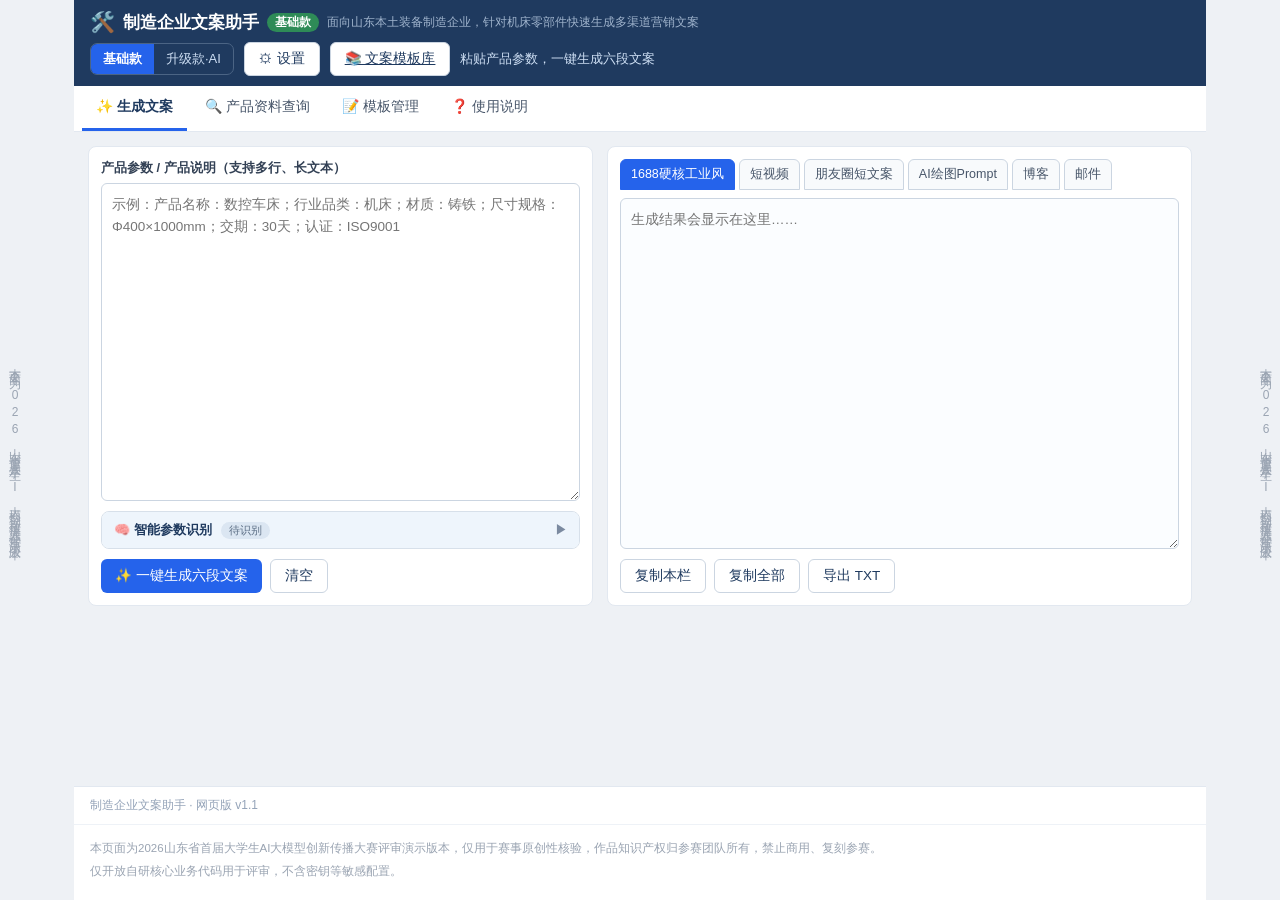
==== index.html @ b57a7cd6 "bisai" ====
<!DOCTYPE html>
<html lang="zh-CN">
<head>
<meta charset="UTF-8">
<meta name="viewport" content="width=device-width, initial-scale=1.0">
<title>制造企业文案助手 - 山东中小制造企业AI营销文案生成工具</title>
<meta name="description" content="面向山东中小制造企业的 AI 文案助手：粘贴产品参数，一键生成 1688、短视频、朋友圈、AI 绘图提示词、博客、商务邮件六段营销文案，内置 110 个产品 330 套行业文案模板，支持广告法合规检测。">
<meta name="keywords" content="制造企业文案,AI营销文案,机床文案,短视频脚本,1688文案,山东制造业,文案生成工具">
<meta name="robots" content="index,follow">
<meta property="og:type" content="website">
<meta property="og:title" content="制造企业文案助手 - 山东中小制造企业AI营销文案生成工具">
<meta property="og:description" content="粘贴产品参数，一键生成六段营销文案，内置 110 个产品 330 套行业模板。">
<link rel="stylesheet" href="styles.css">
</head>
<body>
<div class="app">
  <header class="topbar">
    <div class="brand">
      <span class="logo">🛠️</span>
      <span class="title">制造企业文案助手</span>
      <span id="modeBadge" class="badge badge-basic">基础款</span>
      <span class="title-sub">面向山东本土装备制造企业，针对机床零部件快速生成多渠道营销文案</span>
    </div>
    <div class="top-actions">
      <div class="mode-switch" id="modeSwitch">
        <button class="ms-btn active" data-mode="basic">基础款</button>
        <button class="ms-btn" data-mode="pro">升级款·AI</button>
      </div>
      <button id="btnSettings" class="btn btn-ghost" title="配置 AI 密钥">⚙ 设置</button>
      <a href="library.html" class="btn btn-ghost" id="btnLibrary" title="浏览 110 个产品 · 330 套现成文案模板">📚 文案模板库</a>
      <span id="hint" class="hint">粘贴产品参数，一键生成六段文案</span>
    </div>
  </header>

  <nav class="tabs">
    <button class="tab-btn active" data-tab="gen">✨ 生成文案</button>
    <button class="tab-btn" data-tab="product">🔍 产品资料查询</button>
    <button class="tab-btn" data-tab="template" id="tabBtnTemplate">📝 模板管理</button>
    <button class="tab-btn" data-tab="help">❓ 使用说明</button>
  </nav>

  <!-- ===== 生成文案 ===== -->
  <section class="panel active" id="tab-gen">
    <!-- 首屏说明：给搜索引擎和首次访问者看的文字（默认隐藏视觉，仅屏幕阅读器与爬虫可读） -->
    <div class="seo-lead">
      <h1>制造企业文案助手</h1>
      <p>面向山东中小制造企业的 AI 营销文案生成工具：粘贴产品参数，一键生成 1688 商品文案、短视频口播、朋友圈短文案、AI 绘图提示词、博客文章与商务邮件六段营销内容；内置机床、五金、建材、橡塑等行业文案模板库，支持产品资料按编号查询与广告法绝对化用语合规检测。</p>
    </div>
    <div id="proNotice" class="pro-notice" style="display:none">
      <span>🤖 升级款·AI 模式：将调用你配置的大模型生成更丰富的文案。</span>
      <span id="proKeyState" class="pro-key-state"></span>
    </div>
    <div class="gen-layout">
      <div class="gen-input-col">
        <label class="lbl">产品参数 / 产品说明（支持多行、长文本）</label>
        <textarea id="inputText" placeholder="示例：产品名称：数控车床；行业品类：机床；材质：铸铁；尺寸规格：Φ400×1000mm；交期：30天；认证：ISO9001"></textarea>

        <!-- 智能参数提取：自动填充结构化表单 + 缺失校验 -->
        <div id="smartParam" class="smart-param">
          <div class="smart-param-head" id="smartParamHead">
            <span>🧠 智能参数识别 <span id="smartParamBadge" class="smart-badge">待识别</span></span>
            <span class="smart-toggle" id="smartParamArrow">▶</span>
          </div>
          <div class="smart-param-body" id="smartParamBody" style="display:none">
            <div class="lbl" style="margin-bottom:6px">识别到的参数（可直接修改，生成时按此为准）：</div>
            <div class="smart-grid">
              <div class="smart-field"><label>产品名称</label><input id="pfProduct" data-pf="product" placeholder="未识别"></div>
              <div class="smart-field"><label>材质</label><input id="pfMaterial" data-pf="material" placeholder="未识别"></div>
              <div class="smart-field"><label>规格尺寸</label><input id="pfSpec" data-pf="spec" placeholder="未识别"></div>
              <div class="smart-field"><label>加工精度</label><input id="pfPrecision" data-pf="precision" placeholder="未识别"></div>
              <div class="smart-field"><label>认证</label><input id="pfCert" data-pf="cert" placeholder="未识别"></div>
              <div class="smart-field"><label>交期</label><input id="pfDelivery" data-pf="delivery" placeholder="未识别"></div>
              <div class="smart-field smart-field-wide"><label>适用场景</label><input id="pfScene" data-pf="scene" placeholder="未识别"></div>
            </div>
            <div id="smartTips" class="smart-tips" style="display:none"></div>
            <div class="row-actions" style="margin-top:8px">
              <button id="btnSmartReextract" class="btn btn-ghost">🔄 重新识别</button>
              <button id="btnSmartContinue" class="btn btn-primary" style="display:none">仍然继续生成</button>
            </div>
          </div>
        </div>
        <div id="styleReqWrap" style="display:none">
          <label class="lbl" style="margin-top:10px">文案风格需求（按老板的要求生成，可留空）</label>
          <textarea id="styleReq" placeholder="例如：要接地气、突出性价比；面向经销商批发；语气硬气点、强调耐用抗造；不要用夸张词汇……"></textarea>
        </div>
        <div class="row-actions">
          <button id="btnGenerate" class="btn btn-primary">✨ 一键生成六段文案</button>
          <button id="btnClear" class="btn btn-ghost">清空</button>
          <button id="btnPolishToggle" class="btn btn-ghost" style="display:none">✍ 智能润色原文案</button>
        </div>

        <!-- 智能润色面板 -->
        <div id="polishPanel" class="polish-panel" style="display:none">
          <label class="lbl">粘贴你要润色的原文案</label>
          <textarea id="polishInput" placeholder="把你的原始文案粘贴进来，例如一段产品介绍、一段朋友圈文案……"></textarea>
          <label class="lbl" style="margin-top:10px">特殊需求（可选，留空则按原文直接润色并原样保留格式）</label>
          <input id="polishStyle" class="polish-style-input" placeholder="如：更接地气口语化 / 精简到300字 / 扩写成正式邮件 / 给出修改说明与对比">
          <div class="row-actions">
            <button id="btnPolishRun" class="btn btn-primary">✍ 开始润色</button>
            <button id="btnPolishCopy" class="btn btn-ghost">复制结果</button>
          </div>
          <div class="lbl" style="margin-top:8px">润色结果</div>
          <textarea id="polishOutput" readonly placeholder="润色后的文案会显示在这里……"></textarea>
        </div>
      </div>
      <div class="gen-output-col">
        <div class="out-tabs" id="outTabs"></div>
        <div class="out-content">
          <textarea id="outText" readonly placeholder="生成结果会显示在这里……"></textarea>
        </div>
        <div class="out-actions">
          <button id="btnCopyOne" class="btn btn-ghost">复制本栏</button>
          <button id="btnCopyAll" class="btn btn-ghost">复制全部</button>
          <button id="btnExportTxt" class="btn btn-ghost">导出 TXT</button>
        </div>
      </div>
    </div>
  </section>

  <!-- ===== 产品资料查询 ===== -->
  <section class="panel" id="tab-product">
    <div class="prod-toolbar">
      <label class="lbl-inline">产品编号：</label>
      <input id="prodKeyword" type="text" placeholder="输入编号，如 CK6140" autocomplete="off">
      <button id="btnProdSearch" class="btn btn-primary">查询</button>
      <button id="btnProdImport" class="btn btn-ghost">📂 导入资料（Excel/CSV）</button>
      <input id="prodFile" type="file" accept=".xlsx,.xls,.csv" style="display:none">
      <button id="btnProdReload" class="btn btn-ghost">重新加载</button>
      <span id="prodHint" class="hint small"></span>
    </div>
    <div class="prod-candidates" id="candBox" style="display:none">
      <div class="cand-title">未精确匹配，可能是以下产品（点击选择）</div>
      <div id="candList" class="cand-list"></div>
    </div>
    <div class="prod-main">
      <div class="prod-table-wrap">
        <div class="prod-table-title">产品列表（全部产品；点击某行查看 / 编辑 / 删除）</div>
        <div class="prod-table-scroll">
          <table class="prod-table">
            <thead><tr><th>产品编号</th><th>产品名称</th><th>行业品类</th><th>材质</th></tr></thead>
            <tbody id="prodTbody"></tbody>
          </table>
        </div>
      </div>
      <div class="prod-detail-wrap">
        <div class="prod-table-title">产品详细资料</div>
        <textarea id="prodDetail" readonly placeholder="点击表格某行查看详情……"></textarea>
        <div class="prod-actions">
          <button id="btnProdFill" class="btn btn-ghost" disabled>填入参数框</button>
          <button id="btnProdGen" class="btn btn-primary" disabled>填入并生成</button>
          <button id="btnProdEdit" class="btn btn-ghost" disabled>✏ 编辑</button>
          <button id="btnProdDel" class="btn btn-danger" disabled>🗑 删除</button>
        </div>
      </div>
    </div>
  </section>

  <!-- ===== 模板管理 ===== -->
  <section class="panel" id="tab-template">
    <div class="tpl-toolbar">
      <label class="lbl-inline">选择行业：</label>
      <select id="tplIndustry" class="sel"></select>
      <button id="btnTplAdd" class="btn btn-ghost">＋ 新增行业</button>
      <button id="btnTplDel" class="btn btn-danger">🗑 删除行业</button>
      <span class="grow"></span>
      <button id="btnTplImport" class="btn btn-ghost">📥 导入</button>
      <button id="btnTplExport" class="btn btn-ghost">📤 导出</button>
      <button id="btnTplReset" class="btn btn-ghost">🔄 恢复默认</button>
      <input id="tplFile" type="file" accept=".json" style="display:none">
    </div>
    <div id="tplHint" class="hint small">提示：每个字段可存 4 套备选（版本1/2/3 + 自定义），生成时使用当前选中的那一套。</div>
    <div class="tpl-fields" id="tplFields"></div>
    <div class="tpl-savebar">
      <button id="btnTplSave" class="btn btn-primary">💾 保存模板</button>
    </div>
  </section>

  <!-- ===== 使用说明 ===== -->
  <section class="panel" id="tab-help">
    <div class="help">
      <h2>制造企业文案助手 · 网页版</h2>
      <p>本网页版提供<b>基础款</b>能力：用内置的<b>行业模板</b>把产品参数套成六段营销文案，<b>无需联网、无需密钥、打开即用</b>。</p>
      <h3>快速上手</h3>
      <ol>
        <li>在「✨ 生成文案」里粘贴产品参数（带上「产品名称 / 行业品类 / 材质 / 尺寸规格 / 交期 / 认证」效果最佳），点「一键生成六段文案」。</li>
        <li>结果分 6 个标签：1688 硬核工业风、短视频、朋友圈短文案、AI 绘图 Prompt、博客、邮件。</li>
        <li>「🔍 产品资料查询」可导入你自己的 Excel/CSV 产品库，按编号查询、点行查看、编辑、删除。</li>
        <li>「📝 模板管理」可改各行业模板：每个字段有 4 套备选（版本1 稳健 / 版本2 激情 / 版本3 专业 / 自定义）。</li>
      </ol>
      <h3>关于数据保存</h3>
      <p>网页版的数据（产品库、模板修改、AI 密钥）保存在<b>当前浏览器本地</b>。清理浏览器缓存 / 换浏览器会丢失，重要数据请用「📤 导出」备份。</p>
      <h3>两档模式：基础款 / 升级款</h3>
      <ul>
        <li><b>基础款</b>（默认，无需联网）：用内置行业模板套用生成，打开即用、无需密钥。</li>
        <li><b>升级款·AI</b>：点右上角「⚙ 设置」填入你自己的大模型 API 密钥（如 DeepSeek），保存后切到「升级款·AI」，即可让模型生成更丰富、更贴合的文案。<b>密钥只存你本机浏览器，不会上传</b>。若浏览器直连接口报跨域/网络错误，属正常网络限制，可在「设置」里改用支持跨域的代理接口地址。</li>
      </ul>
    </div>
  </section>

  <footer class="footer">
    <span>制造企业文案助手 · 网页版 v1.1</span>
  </footer>
  <div class="page-disclaimer">
    <p>本页面为2026山东省首届大学生AI大模型创新传播大赛评审演示版本，仅用于赛事原创性核验，作品知识产权归参赛团队所有，禁止商用、复刻参赛。</p>
    <p>仅开放自研核心业务代码用于评审，不含密钥等敏感配置。</p>
  </div>
</div>

<!-- 左右两侧竖排赛事水印 -->
<div class="contest-side contest-left">本页面为2026山东省首届大学生AI大模型创新传播大赛评审演示版本</div>
<div class="contest-side contest-right">本页面为2026山东省首届大学生AI大模型创新传播大赛评审演示版本</div>

<!-- AI 设置弹层 -->
<div class="modal-overlay" id="settingsModal" style="display:none">
  <div class="modal-box">
    <h3>⚙ AI 设置（升级款）</h3>
    <p class="modal-tip">密钥只保存在<b>你自己的浏览器</b>，不会上传到任何服务器。<br>默认用 DeepSeek 官方接口，也可改成任意 OpenAI 兼容接口。</p>
    <label class="modal-lbl">接口地址（API URL）</label>
    <input id="setApiUrl" class="modal-input" type="text" placeholder="https://api.deepseek.com/v1/chat/completions">
    <label class="modal-lbl">API 密钥（Key）</label>
    <input id="setApiKey" class="modal-input" type="password" placeholder="sk-...">
    <label class="modal-lbl">模型名称（Model）</label>
    <input id="setModel" class="modal-input" type="text" placeholder="deepseek-chat">
    <div class="modal-bar">
      <button id="setTestBtn" class="btn btn-ghost">测试连接</button>
      <span class="grow"></span>
      <button id="setCancelBtn" class="btn btn-ghost">取消</button>
      <button id="setSaveBtn" class="btn btn-primary">保存</button>
    </div>
  </div>
</div>

<!-- 已内嵌的数据 -->
<script src="templates.js"></script>
<script src="keywords.js"></script>
<script src="general.js"></script>
<!-- 广告法合规检测（绝对化用语自动扫描/替换） -->
<script src="compliance.js"></script>
<!-- 智能参数提取（本地规则，零依赖） -->
<script src="parser.js"></script>
<!-- 主逻辑（含纯前端 xlsx/csv 解析，零外部依赖） -->
<script src="app.js"></script>
</body>
</html>
---- styles.css ----
/* ===== 制造企业文案助手 · 网页版 样式 ===== */
/* 首屏说明：视觉隐藏，但搜索引擎与读屏软件可读（用来承载 h1 与描述文字） */
.seo-lead { position: absolute; width: 1px; height: 1px; margin: -1px; padding: 0; overflow: hidden; clip: rect(0 0 0 0); clip-path: inset(50%); white-space: nowrap; border: 0; }
/* 模板库：6字段展示 */
.tpl-fields { display: flex; flex-direction: column; gap: 10px; margin-top: 14px; }
.tpl-field-row { display: flex; gap: 12px; padding: 10px 12px; background: #f7fbff; border: 1px solid #e2ebf4; border-radius: 8px; }
.tpl-field-name { flex: 0 0 120px; font-weight: 600; color: #1f3a5f; font-size: 13px; }
.tpl-field-val { flex: 1; color: #2b3a4a; font-size: 13.5px; line-height: 1.75; white-space: pre-wrap; }
.tpl-list { margin: 0; padding-left: 20px; }
.tpl-list li { margin: 2px 0; }
/* 智能参数识别区 */
.smart-param { margin-top: 10px; border: 1px solid #d7e0ea; border-radius: 8px; background: #f7fbff; overflow: hidden; }
.smart-param-head { display: flex; justify-content: space-between; align-items: center; padding: 9px 12px; cursor: pointer; font-weight: 600; font-size: 13px; color: #1f3a5f; background: #eef5fc; user-select: none; }
.smart-param-head:hover { background: #e5f0fa; }
.smart-badge { display: inline-block; margin-left: 6px; padding: 1px 8px; border-radius: 10px; font-size: 11px; font-weight: 500; background: #dbe6f2; color: #5c6f86; }
.smart-badge.ok { background: #d6f0dd; color: #1f7a3d; }
.smart-badge.warn { background: #fdeccd; color: #9a6a00; }
.smart-toggle { color: #7b8aa0; font-size: 12px; transition: transform .15s; }
.smart-toggle.open { transform: rotate(90deg); }
.smart-param-body { padding: 12px; border-top: 1px solid #e2ebf4; }
.smart-grid { display: grid; grid-template-columns: 1fr 1fr; gap: 8px 12px; }
.smart-field { display: flex; flex-direction: column; }
.smart-field-wide { grid-column: 1 / -1; }
.smart-field label { font-size: 12px; color: #5c6f86; margin-bottom: 3px; }
.smart-field input { padding: 7px 9px; border: 1px solid #cfdae6; border-radius: 6px; font-size: 13px; font-family: inherit; background: #fff; }
.smart-field input:focus { outline: none; border-color: #4a90d9; box-shadow: 0 0 0 2px rgba(74,144,217,.15); }
.smart-field input.miss { border-color: #e6b36b; background: #fffaf0; }
.smart-tips { margin-top: 10px; padding: 9px 12px; border-radius: 6px; background: #fff7e6; border: 1px solid #ffe0a3; color: #8a5a00; font-size: 12.5px; line-height: 1.7; }
.smart-tips ul { margin: 0; padding-left: 18px; }
* { box-sizing: border-box; }
html, body { margin: 0; padding: 0; height: 100%; }
body {
  font-family: "Microsoft YaHei", "PingFang SC", "Segoe UI", Arial, sans-serif;
  background: #eef1f5; color: #1f2937; font-size: 14px;
}

/* 模式切换（顶部） */
.mode-switch { display: inline-flex; border: 1px solid #4b6484; border-radius: 7px; overflow: hidden; }
.ms-btn {
  background: transparent; color: #cfe0f5; border: none; padding: 6px 12px;
  font-size: 13px; cursor: pointer; font-family: inherit;
}
.ms-btn.active { background: #2563eb; color: #fff; font-weight: 700; }
.pro-notice {
  display: flex; align-items: center; gap: 12px; flex-wrap: wrap;
  background: #eff6ff; border: 1px solid #bfdbfe; color: #1e40af;
  border-radius: 8px; padding: 8px 12px; margin-bottom: 12px; font-size: 13px;
}
.pro-key-state { font-size: 12.5px; }
.pro-key-state.ok { color: #15803d; }
.pro-key-state.warn { color: #b45309; }
.modal-tip { font-size: 12.5px; color: #64748b; margin: 0 0 10px; line-height: 1.6; }
.app { max-width: 1180px; margin: 0 auto; min-height: 100vh; display: flex; flex-direction: column; padding-left: 24px; padding-right: 24px; }

/* 顶栏 */
.topbar {
  display: flex; align-items: center; justify-content: space-between;
  background: #1f3a5f; color: #fff; padding: 10px 16px; flex-wrap: wrap; gap: 8px;
}
.brand { display: flex; align-items: center; gap: 8px; flex-wrap: wrap; }
.logo { font-size: 20px; }
.title { font-size: 17px; font-weight: 700; }
.title-sub { font-size: 11.5px; color: #9fb3cc; font-weight: 400; line-height: 1.4; }
.badge { padding: 1px 8px; border-radius: 10px; font-size: 12px; font-weight: 700; color: #fff; }
.badge-basic { background: #2e8b57; }
.badge-pro { background: #2f6fd0; }
.top-actions { display: flex; align-items: center; gap: 10px; }
.hint { font-size: 12.5px; color: #cfe0f5; }
.hint.small { color: #6b7280; font-size: 12px; }

/* 按钮 */
.btn {
  border: none; border-radius: 6px; padding: 7px 14px; font-size: 13.5px;
  cursor: pointer; font-family: inherit; transition: filter .15s, opacity .15s;
}
.btn:hover { filter: brightness(1.06); }
.btn:active { filter: brightness(0.95); }
.btn:disabled { opacity: .45; cursor: not-allowed; }
.btn-primary { background: #2563eb; color: #fff; }
.btn-ghost { background: #fff; color: #1f3a5f; border: 1px solid #cbd5e1; }
.btn-danger { background: #fef2f2; color: #b91c1c; border: 1px solid #fca5a5; }
.btn-ghost:hover { background: #f1f5f9; }

/* 标签导航 */
.tabs { display: flex; gap: 4px; background: #fff; padding: 0 8px; border-bottom: 1px solid #e2e8f0; flex-wrap: wrap; }
.tab-btn {
  background: transparent; border: none; padding: 12px 14px; font-size: 14px;
  cursor: pointer; color: #475569; border-bottom: 3px solid transparent; font-family: inherit;
}
.tab-btn.active { color: #1f3a5f; border-bottom-color: #2563eb; font-weight: 700; }
.tab-btn:hover { color: #1f3a5f; }

/* 面板 */
.panel { display: none; padding: 14px; flex: 1; }
.panel.active { display: block; }

/* 生成区 */
.gen-layout { display: flex; gap: 14px; flex-wrap: wrap; }
.gen-input-col, .gen-output-col {
  background: #fff; border: 1px solid #e2e8f0; border-radius: 8px; padding: 12px;
  display: flex; flex-direction: column; min-height: 460px;
}
.gen-input-col { flex: 1 1 340px; }
.gen-output-col { flex: 1 1 420px; }
.lbl { font-weight: 700; color: #334155; margin-bottom: 6px; font-size: 13px; }
#inputText { flex: 1; width: 100%; min-height: 300px; resize: vertical; border: 1px solid #cbd5e1; border-radius: 6px; padding: 10px; font-family: inherit; font-size: 13.5px; line-height: 1.6; }
#styleReq { width: 100%; min-height: 84px; resize: vertical; border: 1px solid #cbd5e1; border-radius: 6px; padding: 9px 10px; font-family: inherit; font-size: 13.5px; line-height: 1.6; background: #fffdf5; }
.row-actions { display: flex; gap: 8px; margin-top: 10px; }

.out-tabs { display: flex; gap: 4px; flex-wrap: wrap; margin-bottom: 8px; }
.out-tab {
  border: 1px solid #cbd5e1; background: #f8fafc; border-radius: 6px 6px 0 0;
  padding: 6px 10px; font-size: 12.5px; cursor: pointer; font-family: inherit; color: #475569;
}
.out-tab.active { background: #2563eb; color: #fff; border-color: #2563eb; }
.out-content { flex: 1; display: flex; }
#outText { flex: 1; width: 100%; resize: vertical; border: 1px solid #cbd5e1; border-radius: 6px; padding: 10px; font-family: inherit; font-size: 13.5px; line-height: 1.65; background: #fbfdff; }
.out-actions { display: flex; gap: 8px; margin-top: 10px; }

/* 智能润色面板 */
.polish-panel { margin-top: 14px; padding: 12px; background: #f8fafc; border: 1px solid #e2e8f0; border-radius: 8px; }
#polishInput, #polishOutput { width: 100%; min-height: 90px; resize: vertical; border: 1px solid #cbd5e1; border-radius: 6px; padding: 9px 10px; font-family: inherit; font-size: 13.5px; line-height: 1.6; background: #fff; }
#polishOutput { background: #fbfdff; }
.polish-style-input { width: 100%; border: 1px solid #cbd5e1; border-radius: 6px; padding: 8px 10px; font-family: inherit; font-size: 13.5px; }

/* 产品查询 */
.prod-toolbar { display: flex; align-items: center; gap: 8px; flex-wrap: wrap; background: #fff; border: 1px solid #e2e8f0; border-radius: 8px; padding: 10px 12px; }
.lbl-inline { font-weight: 700; color: #334155; }
#prodKeyword { border: 1px solid #cbd5e1; border-radius: 6px; padding: 7px 10px; font-family: inherit; font-size: 13.5px; width: 220px; }
.prod-candidates { background: #fff; border: 1px solid #e2e8f0; border-radius: 8px; padding: 8px 12px; margin-top: 8px; }
.cand-title { font-size: 12.5px; color: #92400e; margin-bottom: 6px; }
.cand-list { display: flex; flex-wrap: wrap; gap: 6px; }
.cand-item { background: #fff7ed; border: 1px solid #fed7aa; border-radius: 6px; padding: 5px 10px; cursor: pointer; font-size: 12.5px; }
.cand-item:hover { background: #ffedd5; }

.prod-main { display: flex; gap: 14px; margin-top: 12px; flex-wrap: wrap; }
.prod-table-wrap, .prod-detail-wrap { background: #fff; border: 1px solid #e2e8f0; border-radius: 8px; padding: 10px; }
.prod-table-wrap { flex: 1 1 520px; display: flex; flex-direction: column; }
.prod-detail-wrap { flex: 1 1 320px; display: flex; flex-direction: column; }
.prod-table-title { font-weight: 700; color: #334155; font-size: 13px; margin-bottom: 8px; }
.prod-table-scroll { max-height: 420px; overflow: auto; border: 1px solid #e2e8f0; border-radius: 6px; }
.prod-table { width: 100%; border-collapse: collapse; font-size: 13px; }
.prod-table th { position: sticky; top: 0; background: #f1f5f9; text-align: left; padding: 8px 10px; font-weight: 700; color: #334155; border-bottom: 1px solid #e2e8f0; }
.prod-table td { padding: 7px 10px; border-bottom: 1px solid #f1f5f9; }
.prod-table tbody tr { cursor: pointer; }
.prod-table tbody tr:hover { background: #f0f7ff; }
.prod-table tbody tr.sel { background: #dbeafe; }
#prodDetail { flex: 1; min-height: 300px; resize: vertical; border: 1px solid #cbd5e1; border-radius: 6px; padding: 10px; font-family: inherit; font-size: 13.5px; line-height: 1.6; background: #fbfdff; }
.prod-actions { display: flex; gap: 8px; margin-top: 10px; flex-wrap: wrap; }

/* 模板管理 */
.tpl-toolbar { display: flex; align-items: center; gap: 8px; flex-wrap: wrap; background: #fff; border: 1px solid #e2e8f0; border-radius: 8px; padding: 10px 12px; }
.grow { flex: 1; }
.sel { border: 1px solid #cbd5e1; border-radius: 6px; padding: 6px 10px; font-family: inherit; font-size: 13.5px; }
.tpl-fields { margin-top: 12px; background: #fff; border: 1px solid #e2e8f0; border-radius: 8px; padding: 10px 12px; }
.tpl-field-row { display: flex; gap: 10px; align-items: flex-start; padding: 10px 0; border-bottom: 1px dashed #eef2f7; }
.tpl-field-label { flex: 0 0 200px; font-weight: 700; font-size: 13px; color: #334155; padding-top: 6px; }
.tpl-sub { font-weight: 400; color: #94a3b8; font-size: 11.5px; }
.tpl-field-mid { flex: 1; }
.tpl-input { width: 100%; border: 1px solid #cbd5e1; border-radius: 6px; padding: 8px 10px; font-family: inherit; font-size: 13.5px; line-height: 1.55; }
textarea.tpl-input { min-height: 76px; resize: vertical; }
.tpl-field-right { flex: 0 0 90px; }
.ver-sel { border: 1px solid #cbd5e1; border-radius: 6px; padding: 7px 8px; font-family: inherit; font-size: 13px; width: 100%; }
.tpl-savebar { margin-top: 12px; text-align: right; }

/* 使用说明 */
.help { background: #fff; border: 1px solid #e2e8f0; border-radius: 8px; padding: 18px 22px; line-height: 1.75; }
.help h2 { margin-top: 0; color: #1f3a5f; }
.help h3 { color: #2563eb; margin-bottom: 6px; }

/* 弹层 */
.modal-overlay { position: fixed; inset: 0; background: rgba(15,23,42,.45); display: flex; align-items: center; justify-content: center; z-index: 100; }
.modal-box { background: #fff; border-radius: 10px; padding: 18px 20px; width: 460px; max-width: 92vw; max-height: 86vh; overflow: auto; }
.modal-box h3 { margin-top: 0; color: #1f3a5f; }
.modal-lbl { display: block; font-size: 12.5px; color: #334155; font-weight: 700; margin: 8px 0 3px; }
.modal-input { width: 100%; border: 1px solid #cbd5e1; border-radius: 6px; padding: 7px 9px; font-family: inherit; font-size: 13.5px; }
.modal-bar { display: flex; gap: 8px; justify-content: flex-end; margin-top: 14px; }

/* 页脚 */
.footer { display: flex; align-items: center; gap: 10px; padding: 10px 16px; background: #fff; border-top: 1px solid #e2e8f0; font-size: 12px; color: #94a3b8; }

/* 底部灰色小字声明 */
.page-disclaimer { padding: 10px 16px 16px; background: #fff; border-top: 1px solid #eef2f7; }
.page-disclaimer p { margin: 4px 0; font-size: 11.5px; line-height: 1.6; color: #9aa4b2; }

/* 模板库：文案版本选择 */
.ver-bar { display: flex; align-items: center; gap: 6px; flex-wrap: wrap; margin: 6px 0 4px; }
.ver-bar-label { font-size: 13px; color: #475569; font-weight: 700; }
.ver-btn { border: 1px solid #cbd5e1; background: #f8fafc; border-radius: 14px; padding: 4px 12px; font-size: 12.5px; cursor: pointer; font-family: inherit; color: #475569; }
.ver-btn.active { background: #2e8b57; color: #fff; border-color: #2e8b57; font-weight: 700; }
.ver-angle { font-size: 12px; color: #94a3b8; margin-bottom: 8px; }
.lib-tag-v { background: #eafaf1; color: #2e8b57; }

/* 左右两侧竖排赛事水印 */
.contest-side {
  position: fixed;
  top: 50%;
  transform: translateY(-50%);
  writing-mode: vertical-rl;
  text-orientation: upright;
  letter-spacing: 3px;
  font-size: 12px;
  color: #9aa4b2;
  user-select: none;
  pointer-events: none;
  white-space: nowrap;
  z-index: 50;
}
.contest-left { left: 6px; }
.contest-right { right: 6px; }
@media (max-width: 900px) {
  .contest-side { display: none; }
}
.link { color: #2563eb; text-decoration: none; }
.link:hover { text-decoration: underline; }

/* 手机适配 */
@media (max-width: 720px) {
  .gen-input-col, .gen-output-col { min-height: auto; }
  #inputText { min-height: 180px; }
  .prod-table-wrap, .prod-detail-wrap { flex: 1 1 100%; }
  .tpl-field-row { flex-direction: column; }
  .tpl-field-label { flex-basis: auto; padding-top: 0; }
  .tpl-field-right { flex-basis: auto; width: 100%; }
  .title { font-size: 15px; }
}
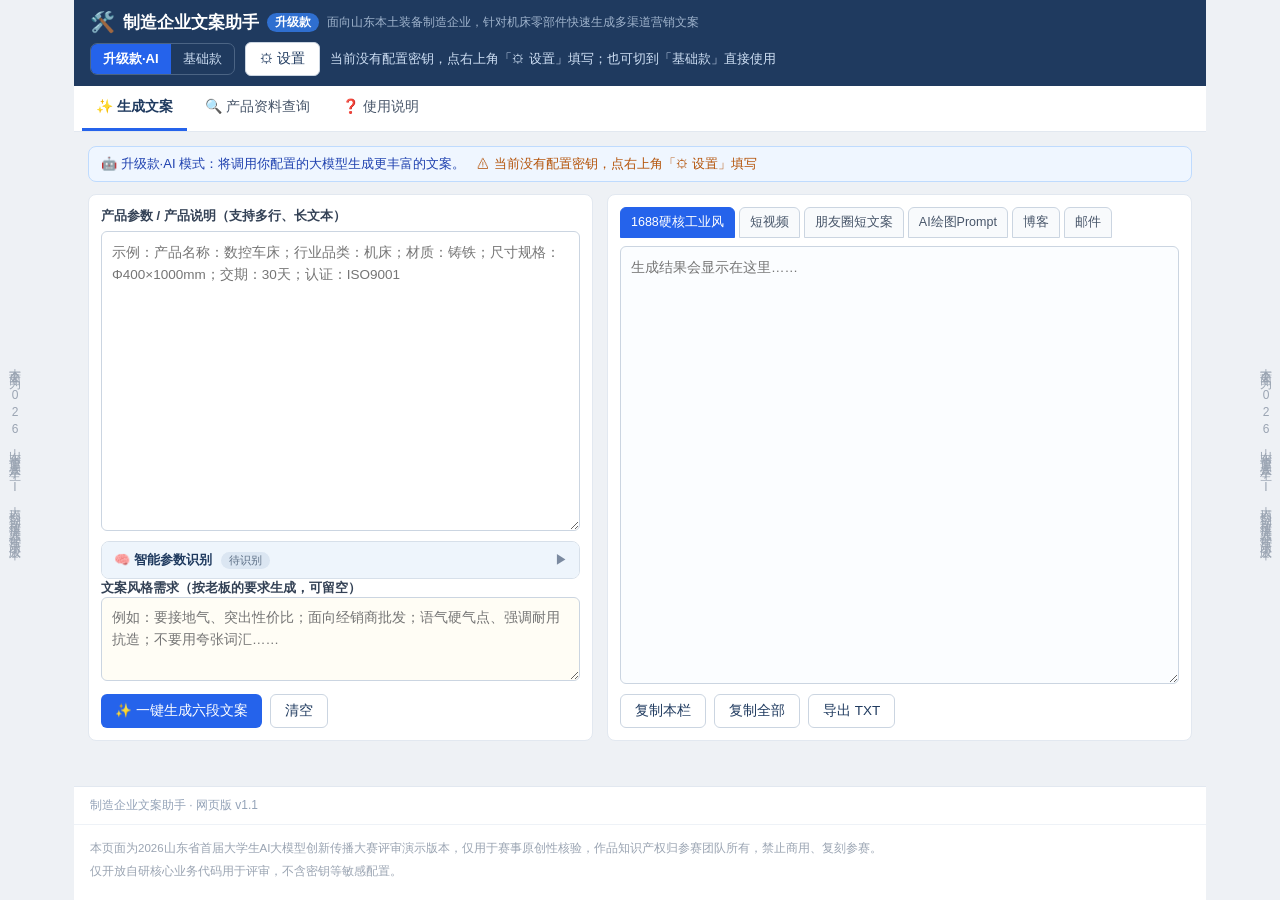
==== commit 7f10b9d7: "Add files via upload" ====
--- a/index.html
+++ b/index.html
@@ -18,13 +18,13 @@
     <div class="brand">
       <span class="logo">🛠️</span>
       <span class="title">制造企业文案助手</span>
-      <span id="modeBadge" class="badge badge-basic">基础款</span>
+      <span id="modeBadge" class="badge badge-pro">升级款</span>
       <span class="title-sub">面向山东本土装备制造企业，针对机床零部件快速生成多渠道营销文案</span>
     </div>
     <div class="top-actions">
       <div class="mode-switch" id="modeSwitch">
-        <button class="ms-btn active" data-mode="basic">基础款</button>
-        <button class="ms-btn" data-mode="pro">升级款·AI</button>
+        <button class="ms-btn active" data-mode="pro">升级款·AI</button>
+        <button class="ms-btn" data-mode="basic">基础款</button>
       </div>
       <button id="btnSettings" class="btn btn-ghost" title="配置 AI 密钥">⚙ 设置</button>
       <a href="library.html" class="btn btn-ghost" id="btnLibrary" title="浏览 110 个产品 · 330 套现成文案模板">📚 文案模板库</a>
@@ -86,21 +86,6 @@
         <div class="row-actions">
           <button id="btnGenerate" class="btn btn-primary">✨ 一键生成六段文案</button>
           <button id="btnClear" class="btn btn-ghost">清空</button>
-          <button id="btnPolishToggle" class="btn btn-ghost" style="display:none">✍ 智能润色原文案</button>
-        </div>
-
-        <!-- 智能润色面板 -->
-        <div id="polishPanel" class="polish-panel" style="display:none">
-          <label class="lbl">粘贴你要润色的原文案</label>
-          <textarea id="polishInput" placeholder="把你的原始文案粘贴进来，例如一段产品介绍、一段朋友圈文案……"></textarea>
-          <label class="lbl" style="margin-top:10px">特殊需求（可选，留空则按原文直接润色并原样保留格式）</label>
-          <input id="polishStyle" class="polish-style-input" placeholder="如：更接地气口语化 / 精简到300字 / 扩写成正式邮件 / 给出修改说明与对比">
-          <div class="row-actions">
-            <button id="btnPolishRun" class="btn btn-primary">✍ 开始润色</button>
-            <button id="btnPolishCopy" class="btn btn-ghost">复制结果</button>
-          </div>
-          <div class="lbl" style="margin-top:8px">润色结果</div>
-          <textarea id="polishOutput" readonly placeholder="润色后的文案会显示在这里……"></textarea>
         </div>
       </div>
       <div class="gen-output-col">
--- a/styles.css
+++ b/styles.css
@@ -117,12 +117,6 @@
 #outText { flex: 1; width: 100%; resize: vertical; border: 1px solid #cbd5e1; border-radius: 6px; padding: 10px; font-family: inherit; font-size: 13.5px; line-height: 1.65; background: #fbfdff; }
 .out-actions { display: flex; gap: 8px; margin-top: 10px; }
 
-/* 智能润色面板 */
-.polish-panel { margin-top: 14px; padding: 12px; background: #f8fafc; border: 1px solid #e2e8f0; border-radius: 8px; }
-#polishInput, #polishOutput { width: 100%; min-height: 90px; resize: vertical; border: 1px solid #cbd5e1; border-radius: 6px; padding: 9px 10px; font-family: inherit; font-size: 13.5px; line-height: 1.6; background: #fff; }
-#polishOutput { background: #fbfdff; }
-.polish-style-input { width: 100%; border: 1px solid #cbd5e1; border-radius: 6px; padding: 8px 10px; font-family: inherit; font-size: 13.5px; }
-
 /* 产品查询 */
 .prod-toolbar { display: flex; align-items: center; gap: 8px; flex-wrap: wrap; background: #fff; border: 1px solid #e2e8f0; border-radius: 8px; padding: 10px 12px; }
 .lbl-inline { font-weight: 700; color: #334155; }
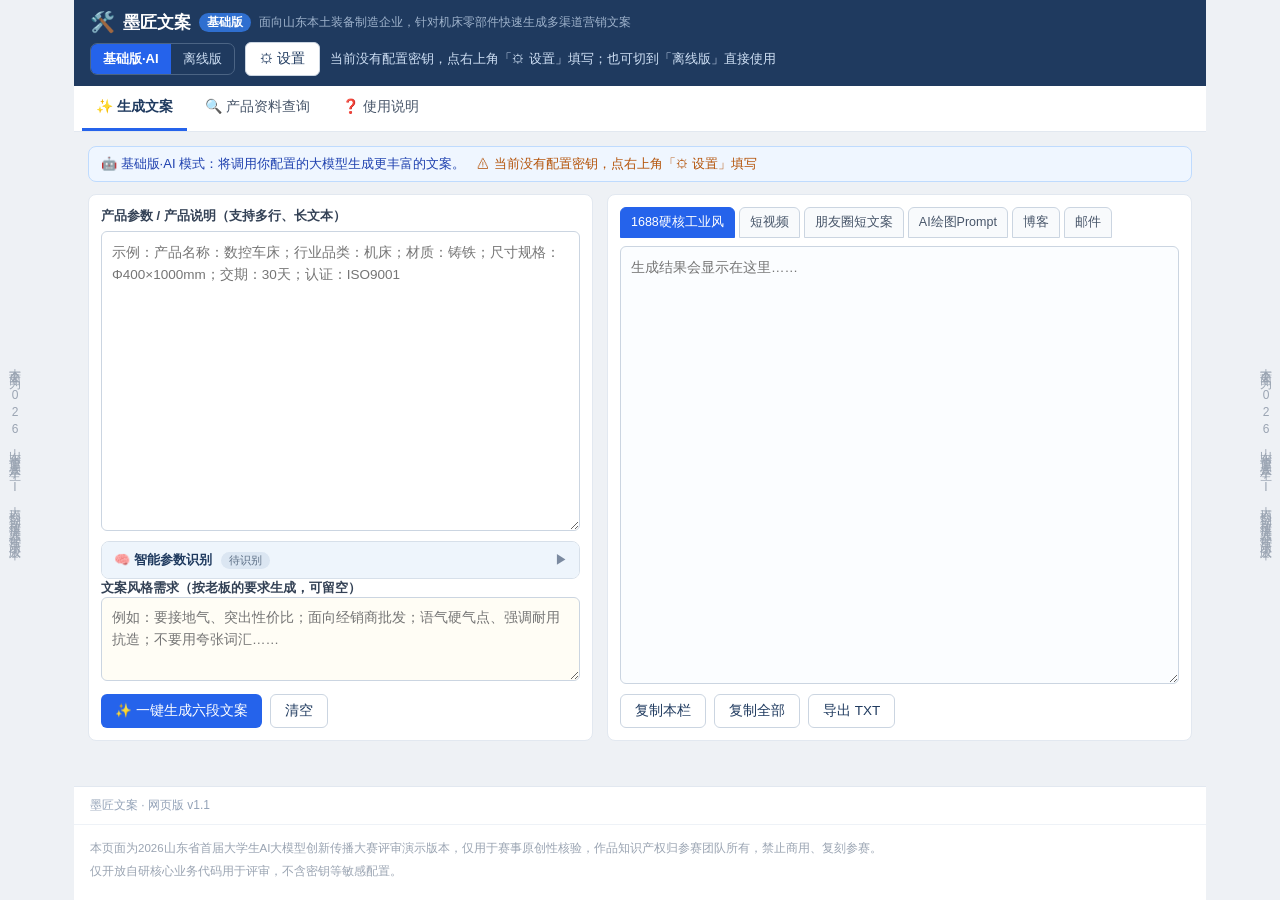
==== commit 73e12ae3: "Add files via upload" ====
--- a/index.html
+++ b/index.html
@@ -3,12 +3,12 @@
 <head>
 <meta charset="UTF-8">
 <meta name="viewport" content="width=device-width, initial-scale=1.0">
-<title>制造企业文案助手 - 山东中小制造企业AI营销文案生成工具</title>
-<meta name="description" content="面向山东中小制造企业的 AI 文案助手：粘贴产品参数，一键生成 1688、短视频、朋友圈、AI 绘图提示词、博客、商务邮件六段营销文案，内置 110 个产品 330 套行业文案模板，支持广告法合规检测。">
-<meta name="keywords" content="制造企业文案,AI营销文案,机床文案,短视频脚本,1688文案,山东制造业,文案生成工具">
+<title>墨匠文案 - 山东中小制造企业AI营销文案生成工具</title>
+<meta name="description" content="墨匠文案：面向山东中小制造企业的 AI 营销文案生成工具。粘贴产品参数，一键生成 1688、短视频、朋友圈、AI 绘图提示词、博客、商务邮件六段营销文案，内置 110 个产品 330 套行业文案模板，支持广告法合规检测。">
+<meta name="keywords" content="墨匠文案,制造企业文案,AI营销文案,机床文案,短视频脚本,1688文案,山东制造业,文案生成工具">
 <meta name="robots" content="index,follow">
 <meta property="og:type" content="website">
-<meta property="og:title" content="制造企业文案助手 - 山东中小制造企业AI营销文案生成工具">
+<meta property="og:title" content="墨匠文案 - 山东中小制造企业AI营销文案生成工具">
 <meta property="og:description" content="粘贴产品参数，一键生成六段营销文案，内置 110 个产品 330 套行业模板。">
 <link rel="stylesheet" href="styles.css">
 </head>
@@ -17,14 +17,14 @@
   <header class="topbar">
     <div class="brand">
       <span class="logo">🛠️</span>
-      <span class="title">制造企业文案助手</span>
-      <span id="modeBadge" class="badge badge-pro">升级款</span>
+      <span class="title">墨匠文案</span>
+      <span id="modeBadge" class="badge badge-pro">基础版</span>
       <span class="title-sub">面向山东本土装备制造企业，针对机床零部件快速生成多渠道营销文案</span>
     </div>
     <div class="top-actions">
       <div class="mode-switch" id="modeSwitch">
-        <button class="ms-btn active" data-mode="pro">升级款·AI</button>
-        <button class="ms-btn" data-mode="basic">基础款</button>
+        <button class="ms-btn active" data-mode="pro">基础版·AI</button>
+        <button class="ms-btn" data-mode="basic">离线版</button>
       </div>
       <button id="btnSettings" class="btn btn-ghost" title="配置 AI 密钥">⚙ 设置</button>
       <a href="library.html" class="btn btn-ghost" id="btnLibrary" title="浏览 110 个产品 · 330 套现成文案模板">📚 文案模板库</a>
@@ -43,11 +43,11 @@
   <section class="panel active" id="tab-gen">
     <!-- 首屏说明：给搜索引擎和首次访问者看的文字（默认隐藏视觉，仅屏幕阅读器与爬虫可读） -->
     <div class="seo-lead">
-      <h1>制造企业文案助手</h1>
-      <p>面向山东中小制造企业的 AI 营销文案生成工具：粘贴产品参数，一键生成 1688 商品文案、短视频口播、朋友圈短文案、AI 绘图提示词、博客文章与商务邮件六段营销内容；内置机床、五金、建材、橡塑等行业文案模板库，支持产品资料按编号查询与广告法绝对化用语合规检测。</p>
+      <h1>墨匠文案</h1>
+      <p>墨匠文案是面向山东中小制造企业的 AI 营销文案生成工具：粘贴产品参数，一键生成 1688 商品文案、短视频口播、朋友圈短文案、AI 绘图提示词、博客文章与商务邮件六段营销内容；内置机床、五金、建材、橡塑等行业文案模板库，支持产品资料按编号查询与广告法绝对化用语合规检测。</p>
     </div>
     <div id="proNotice" class="pro-notice" style="display:none">
-      <span>🤖 升级款·AI 模式：将调用你配置的大模型生成更丰富的文案。</span>
+      <span>🤖 基础版·AI 模式：将调用你配置的大模型生成更丰富的文案。</span>
       <span id="proKeyState" class="pro-key-state"></span>
     </div>
     <div class="gen-layout">
@@ -163,8 +163,8 @@
   <!-- ===== 使用说明 ===== -->
   <section class="panel" id="tab-help">
     <div class="help">
-      <h2>制造企业文案助手 · 网页版</h2>
-      <p>本网页版提供<b>基础款</b>能力：用内置的<b>行业模板</b>把产品参数套成六段营销文案，<b>无需联网、无需密钥、打开即用</b>。</p>
+      <h2>墨匠文案 · 网页版</h2>
+      <p>本网页版提供<b>离线版</b>能力：用内置的<b>行业模板</b>把产品参数套成六段营销文案，<b>无需联网、无需密钥、打开即用</b>。</p>
       <h3>快速上手</h3>
       <ol>
         <li>在「✨ 生成文案」里粘贴产品参数（带上「产品名称 / 行业品类 / 材质 / 尺寸规格 / 交期 / 认证」效果最佳），点「一键生成六段文案」。</li>
@@ -174,16 +174,16 @@
       </ol>
       <h3>关于数据保存</h3>
       <p>网页版的数据（产品库、模板修改、AI 密钥）保存在<b>当前浏览器本地</b>。清理浏览器缓存 / 换浏览器会丢失，重要数据请用「📤 导出」备份。</p>
-      <h3>两档模式：基础款 / 升级款</h3>
+      <h3>两档模式：基础版·AI / 离线版</h3>
       <ul>
-        <li><b>基础款</b>（默认，无需联网）：用内置行业模板套用生成，打开即用、无需密钥。</li>
-        <li><b>升级款·AI</b>：点右上角「⚙ 设置」填入你自己的大模型 API 密钥（如 DeepSeek），保存后切到「升级款·AI」，即可让模型生成更丰富、更贴合的文案。<b>密钥只存你本机浏览器，不会上传</b>。若浏览器直连接口报跨域/网络错误，属正常网络限制，可在「设置」里改用支持跨域的代理接口地址。</li>
+        <li><b>离线版</b>（无需联网）：用内置行业模板套用生成，打开即用、无需密钥。</li>
+        <li><b>基础版·AI</b>（默认）：点右上角「⚙ 设置」填入你自己的大模型 API 密钥（如 DeepSeek），保存后即可让模型生成更丰富、更贴合的文案。<b>密钥只存你本机浏览器，不会上传</b>。若浏览器直连接口报跨域/网络错误，属正常网络限制，可在「设置」里改用支持跨域的代理接口地址。</li>
       </ul>
     </div>
   </section>
 
   <footer class="footer">
-    <span>制造企业文案助手 · 网页版 v1.1</span>
+    <span>墨匠文案 · 网页版 v1.1</span>
   </footer>
   <div class="page-disclaimer">
     <p>本页面为2026山东省首届大学生AI大模型创新传播大赛评审演示版本，仅用于赛事原创性核验，作品知识产权归参赛团队所有，禁止商用、复刻参赛。</p>
@@ -198,15 +198,21 @@
 <!-- AI 设置弹层 -->
 <div class="modal-overlay" id="settingsModal" style="display:none">
   <div class="modal-box">
-    <h3>⚙ AI 设置（升级款）</h3>
-    <p class="modal-tip">密钥只保存在<b>你自己的浏览器</b>，不会上传到任何服务器。<br>默认用 DeepSeek 官方接口，也可改成任意 OpenAI 兼容接口。</p>
+    <h3>⚙ AI 设置（基础版·AI）</h3>
+    <p class="modal-tip">密钥只保存在<b>你自己的浏览器</b>，不会上传到任何服务器。<br>默认用 DeepSeek 官方接口，也可改成任意 OpenAI 兼容接口（如 https://ai.hebox.net）。</p>
     <label class="modal-lbl">接口地址（API URL）</label>
-    <input id="setApiUrl" class="modal-input" type="text" placeholder="https://api.deepseek.com/v1/chat/completions">
+    <input id="setApiUrl" class="modal-input" type="text" placeholder="https://ai.hebox.net/v1 或 https://api.deepseek.com/v1/chat/completions">
+    <p class="modal-tip" style="margin:-4px 0 8px">只填域名也能用，会自动补成 <code>/v1/chat/completions</code>。</p>
     <label class="modal-lbl">API 密钥（Key）</label>
     <input id="setApiKey" class="modal-input" type="password" placeholder="sk-...">
     <label class="modal-lbl">模型名称（Model）</label>
     <input id="setModel" class="modal-input" type="text" placeholder="deepseek-chat">
+    <div id="modelPicker" style="display:none">
+      <p class="modal-tip" style="margin:6px 0 4px">👆 点一个模型名即可填入上面输入框：</p>
+      <div id="modelList" class="model-list"></div>
+    </div>
     <div class="modal-bar">
+      <button id="setModelsBtn" class="btn btn-ghost">📋 查看可用模型</button>
       <button id="setTestBtn" class="btn btn-ghost">测试连接</button>
       <span class="grow"></span>
       <button id="setCancelBtn" class="btn btn-ghost">取消</button>
--- a/styles.css
+++ b/styles.css
@@ -1,4 +1,4 @@
-/* ===== 制造企业文案助手 · 网页版 样式 ===== */
+/* ===== 墨匠文案 · 网页版 样式 ===== */
 /* 首屏说明：视觉隐藏，但搜索引擎与读屏软件可读（用来承载 h1 与描述文字） */
 .seo-lead { position: absolute; width: 1px; height: 1px; margin: -1px; padding: 0; overflow: hidden; clip: rect(0 0 0 0); clip-path: inset(50%); white-space: nowrap; border: 0; }
 /* 模板库：6字段展示 */
@@ -50,6 +50,21 @@
 .pro-key-state.ok { color: #15803d; }
 .pro-key-state.warn { color: #b45309; }
 .modal-tip { font-size: 12.5px; color: #64748b; margin: 0 0 10px; line-height: 1.6; }
+
+/* 可用模型选择列表 */
+.model-list {
+  max-height: 168px; overflow-y: auto; border: 1px solid #e2e8f0;
+  border-radius: 8px; background: #f8fafc; padding: 8px; margin-bottom: 10px;
+  display: flex; flex-wrap: wrap; gap: 6px;
+}
+.model-item {
+  background: #fff; border: 1px solid #cbd5e1; border-radius: 6px;
+  padding: 5px 10px; font-size: 12.5px; cursor: pointer; color: #334155;
+  font-family: Consolas, Monaco, monospace;
+}
+.model-item:hover { background: #eff6ff; border-color: #2563eb; color: #1d4ed8; }
+.model-empty { font-size: 12.5px; color: #94a3b8; padding: 4px; }
+.model-err { font-size: 12.5px; color: #b91c1c; padding: 4px; line-height: 1.6; word-break: break-all; }
 .app { max-width: 1180px; margin: 0 auto; min-height: 100vh; display: flex; flex-direction: column; padding-left: 24px; padding-right: 24px; }
 
 /* 顶栏 */
@@ -218,3 +233,82 @@
   .tpl-field-right { flex-basis: auto; width: 100%; }
   .title { font-size: 15px; }
 }
+
+/* ============================================================
+   手机端顶栏重排（≤720px）
+   解决：模式切换按钮被挤压看不见的问题
+   策略：顶栏纵向分区；切换按钮整行铺满；提示文字独占一行；
+        副标题隐藏；标签栏横向滚动
+   ============================================================ */
+@media (max-width: 720px) {
+  .app { padding-left: 10px; padding-right: 10px; }
+  .panel { padding: 10px; }
+
+  /* 顶栏：品牌 / 操作 / 提示 纵向分区 */
+  .topbar {
+    flex-direction: column;
+    align-items: stretch;
+    justify-content: flex-start;
+    gap: 10px;
+    padding: 10px 12px;
+  }
+  .brand { gap: 6px; }
+  .title { font-size: 16px; }
+  .title-sub { display: none; }
+
+  /* 操作区：允许换行、铺满 */
+  .top-actions {
+    display: flex;
+    flex-wrap: wrap;
+    gap: 8px;
+    width: 100%;
+  }
+
+  /* 模式切换：整行、置顶、各占一半，便于点击 */
+  .mode-switch {
+    display: flex;
+    width: 100%;
+    order: -1;
+  }
+  .ms-btn {
+    flex: 1 1 0;
+    padding: 11px 8px;
+    font-size: 14px;
+    text-align: center;
+  }
+
+  /* 设置 / 模板库：并排各占一半 */
+  #btnSettings, #btnLibrary {
+    flex: 1 1 0;
+    text-align: center;
+    padding: 10px 6px;
+    font-size: 13px;
+  }
+
+  /* 顶部提示：独占一行，不挤按钮 */
+  .hint {
+    flex: 1 1 100%;
+    font-size: 12px;
+    line-height: 1.5;
+    opacity: .9;
+  }
+
+  /* 标签栏：横向滚动不折行 */
+  .tabs {
+    flex-wrap: nowrap;
+    overflow-x: auto;
+    -webkit-overflow-scrolling: touch;
+    scrollbar-width: none;
+  }
+  .tabs::-webkit-scrollbar { display: none; }
+  .tab-btn {
+    flex: 0 0 auto;
+    padding: 11px 12px;
+    font-size: 13.5px;
+    white-space: nowrap;
+  }
+
+  /* 操作按钮组：手机上自然换行 */
+  .row-actions, .out-actions { flex-wrap: wrap; }
+  .row-actions .btn, .out-actions .btn { flex: 1 1 auto; }
+}
